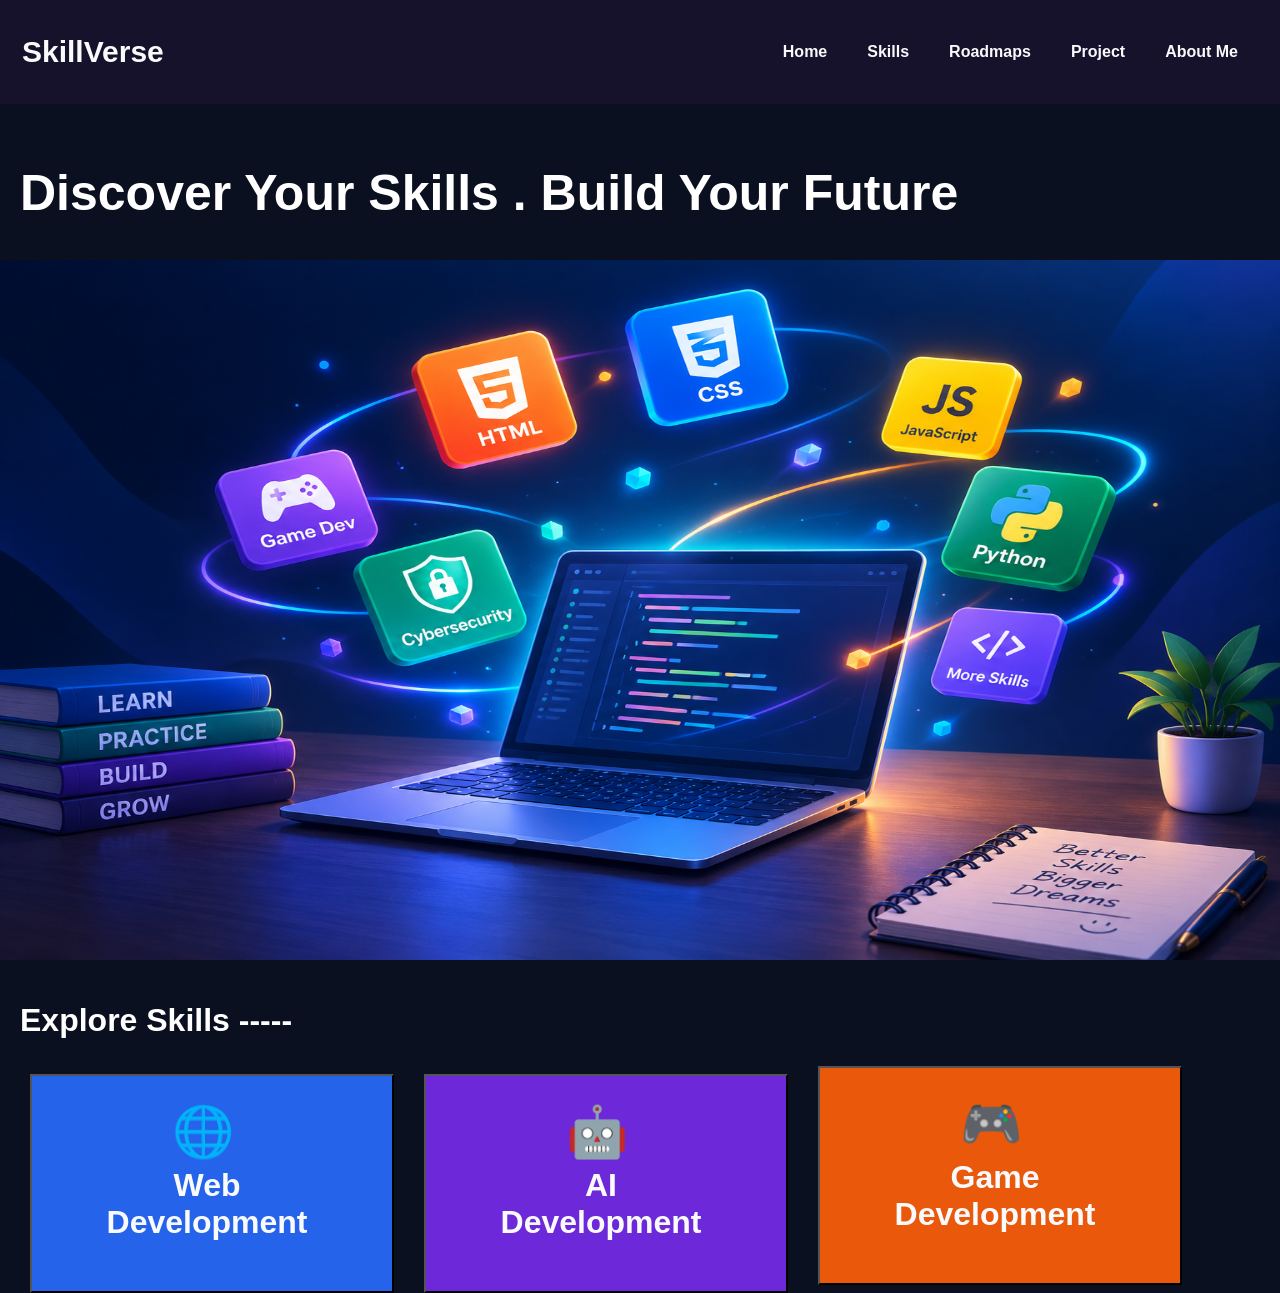
==== index.html @ 07067501 "Add all" ====
<!DOCTYPE html>
<html lang="en">
<head>
    <meta charset="UTF-8">
    <meta name="viewport" content="width=device-width, initial-scale=1.0">
    <title>SkillVerse</title>
    <link rel="stylesheet" href="style.css">
</head>
<body>
    <nav>
        <div class="logo">SkillVerse</div>
        
    <ul class="navlinks">
        <li><a >Home</a></li>
        <li><a href="Skills.html">Skills</a></li>
        
        <li><a>Roadmaps</a></li>
        <li><a>Project</a></li>
        <li><a>About Me</a></li>
    </ul>
    
    </nav>
    <h1 class="heading">Discover Your Skills . Build Your Future</h1>
    <br>
    
    <img src="Skills.png" height="700px" width="100%">
    <br>
    <br>
    <h1>Explore Skills -----</h1>
    <div class="skills-container">
     <a href="Web Development.html"><button class="web-dev-b"><div class="web-dev" >
        <h1 class="card-syb">🌐</h1>
        <h2 class="card-txt">Web Development</h2>
    </div></button></a>
    <button class="ai-dev-b"><div class="ai-dev" >
        <h1 class="card-syb">🤖</h1>
        <h2 class="card-txt">AI Development</h2>
    </div>
    <button class="game-dev-b"><div class="game-dev">
           <h1 class="card-syb">🎮</h1>
           <h2 class="card-txt">Game Development</h2>   
    </div>

    </button>
    </div>
</button>
    

    
</body>
</html>
---- style.css ----
*{
    padding: 0;
    margin: 0;
}


body{
background-color: #0B1020;
    color:white;
    font-family:'Lucida Sans', 'Lucida Sans Regular', 'Lucida Grande', 'Lucida Sans Unicode', Geneva, Verdana, sans-serif;
}
br{
    padding: 20px;
}

.heading{
    
    font-size: 50px;
    font-family: 'Lucida Sans', 'Lucida Sans Regular', 'Lucida Grande', 'Lucida Sans Unicode', Geneva, Verdana, sans-serif;
    margin-top: 40px;
    padding: 20px;
    
}
h1{
    padding: 20px;
}
nav{


    background-color: #17122B;
    overflow: hidden;
}

.logo {
    font-family: 'Lucida Sans', 'Lucida Sans Regular', 'Lucida Grande', 'Lucida Sans Unicode', Geneva, Verdana, sans-serif;
    float: left;
    color: #F8FAFC;
    font-size: 30px;
    font-weight: bold;
    padding: 35px 22px;
}

.navlinks {
    float: right;
    list-style: none;

}
a{
    text-decoration: none;
}
.navlinks ul li a{
    margin-right: 50%;
}
ul{
    padding:15px 22px ;
}

.navlinks li {
    float: left;
}


.navlinks li a {
    font-family: 'Lucida Sans', 'Lucida Sans Regular', 'Lucida Grande', 'Lucida Sans Unicode', Geneva, Verdana, sans-serif;
    display: block;
    color: #F8FAFC;
    padding: 28px 20px;
    font-weight: bold;
    font-size: 16px;
}



.navlinks li a:hover {
    background-color: #8B5CF6;
}
.web-dev{
    display: flex;
    position: relative;
    font-family: 'Lucida Sans', 'Lucida Sans Regular', 'Lucida Grande', 'Lucida Sans Unicode', Geneva, Verdana, sans-serif;
    background-color: #2563EB;
    width: 150px;
    margin-top: 35px;
    margin-left: 30px;
    padding: 50px;
    transition: transform 0.3s ease, box-shadow 0.3s ease;
    flex: 2;
}
.web-dev-b{
    text-decoration: none;
    background-color:#2563EB ;
    display: flex;
     margin-top: 15px;
    margin-left: 30px;
    padding: 40px;
    transition: transform 0.3s ease, box-shadow 0.3s ease;


}



.card-txt{
    font-size: xx-large;
    position: absolute;
    right:40px;
    bottom: 10px;
    color: #F8FAFC;
         
}
.card-syb{
    position: absolute;
    bottom: 70px;
    font-size: 50px;

}
.ai-dev{
     
    position: relative;
    font-family: 'Lucida Sans', 'Lucida Sans Regular', 'Lucida Grande', 'Lucida Sans Unicode', Geneva, Verdana, sans-serif;
    background-color: #6D28D9;
    width: 150px;
    margin-top: 35px;
    margin-left: 30px;
    padding: 50px;
     transition: transform 0.3s ease, box-shadow 0.3s ease;
     flex: 2;

    
    

}
 
.ai-dev-b{
     text-decoration: none;
    background-color:#6D28D9 ;

     margin-top: 15px;
    margin-left: 30px;
    padding: 40px;
     transition: transform 0.3s ease, box-shadow 0.3s ease;
    
}  
.web-dev-b:hover, .web-dev:hover{
    
 transform: translateY(-8px);
    
}
.ai-dev:hover,.ai-dev-b:hover{
 transform: translateY(-8px);
   
}
.game-dev{
 position: relative;
    font-family: 'Lucida Sans', 'Lucida Sans Regular', 'Lucida Grande', 'Lucida Sans Unicode', Geneva, Verdana, sans-serif;
    background-color: #EA580C;
    width: 150px;
    margin-top: 35px;
    margin-left: 30px;
    padding: 50px;
     transition: transform 0.3s ease, box-shadow 0.3s ease;
  flex: 2;
}
.game-dev-b{
      text-decoration: none;
    background-color:#EA580C ;

     margin-top: 15px;
    margin-left: 30px;
    padding: 40px;
     transition: transform 0.3s ease, box-shadow 0.3s ease;
}
.game-dev:hover,.game-dev-b{
    transform: translateY(-8px);
  

}

.skills-container{
    display: flex;
}
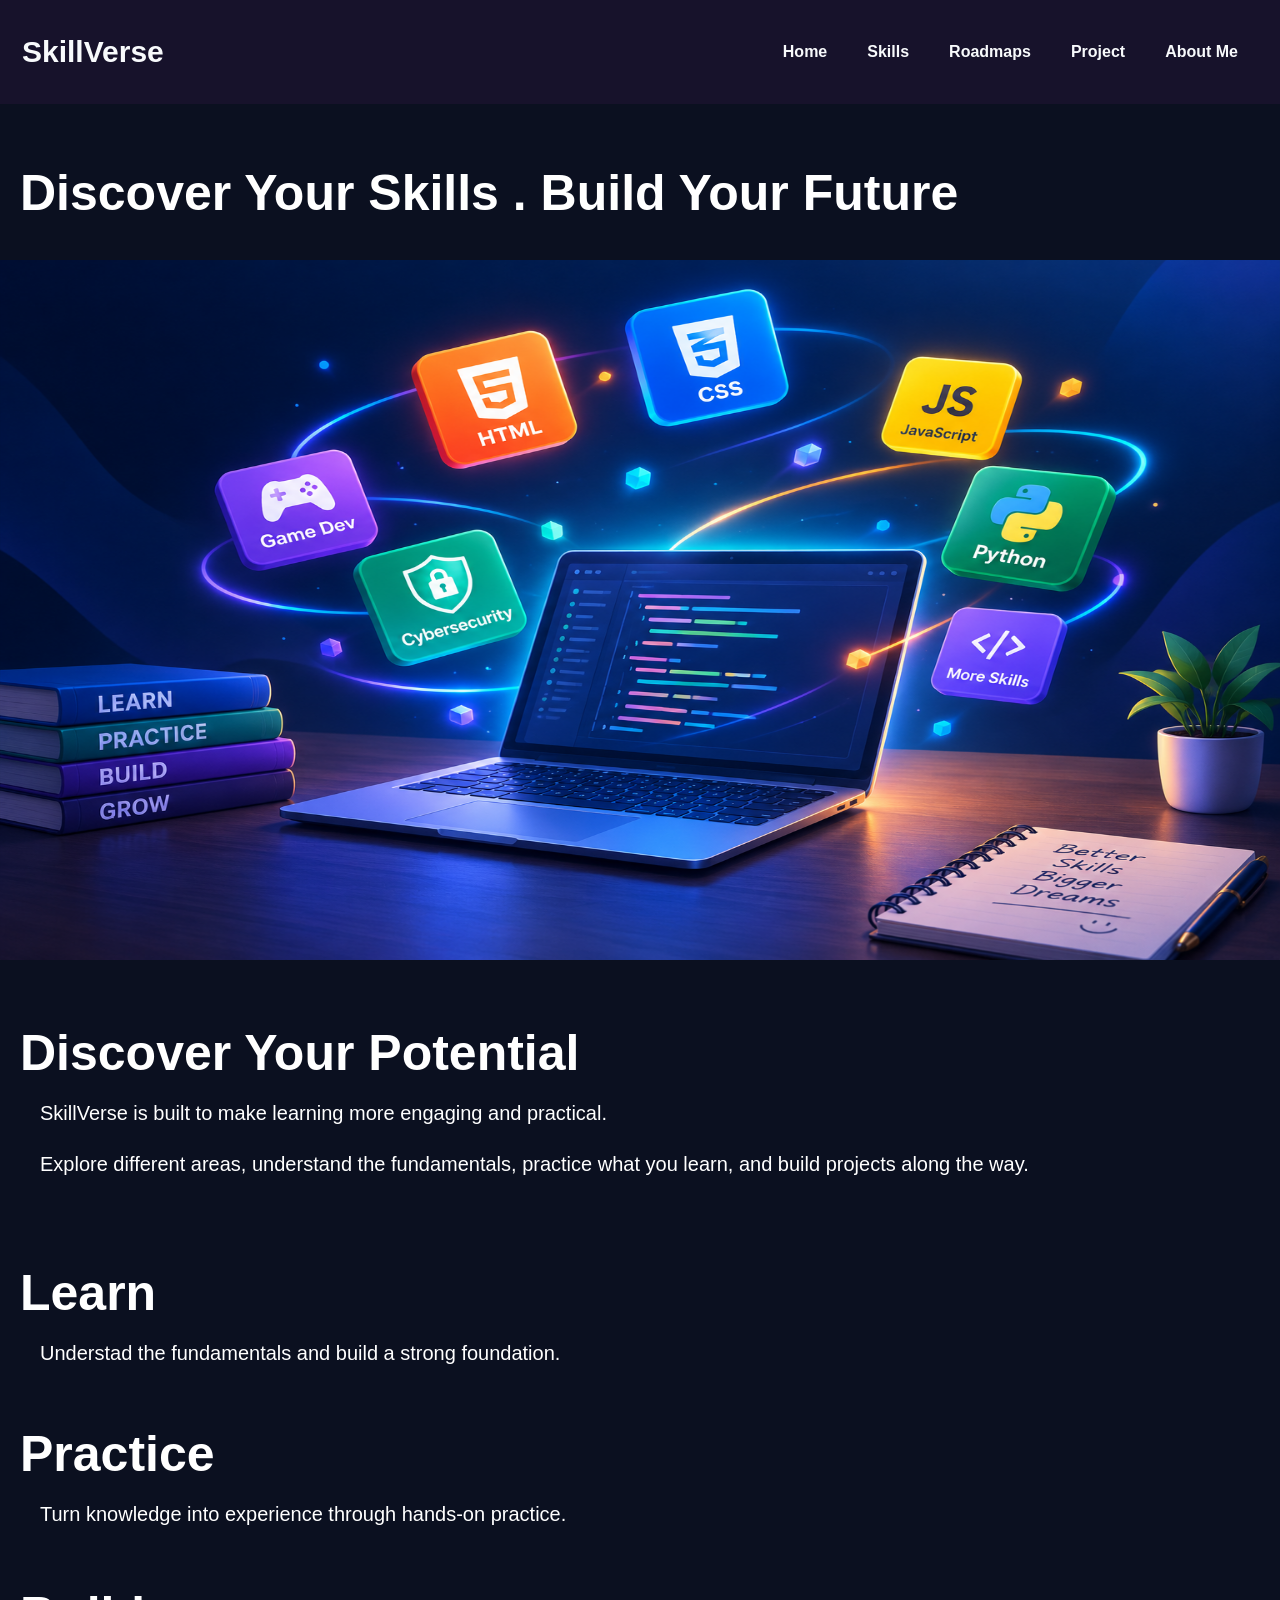
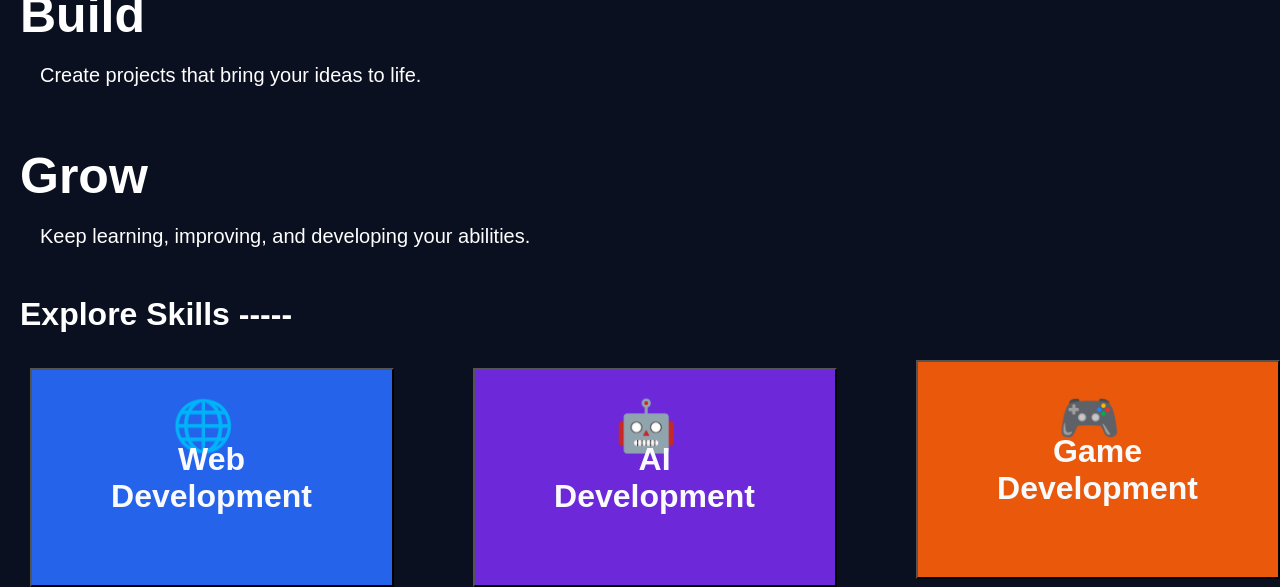
==== commit 1548ebfb: "update" ====
--- a/index.html
+++ b/index.html
@@ -12,7 +12,7 @@
         
     <ul class="navlinks">
         <li><a >Home</a></li>
-        <li><a href="Skills.html">Skills</a></li>
+        <li><a>Skills</a></li>
         
         <li><a>Roadmaps</a></li>
         <li><a>Project</a></li>
@@ -25,12 +25,25 @@
     
     <img src="Skills.png" height="700px" width="100%">
     <br>
+    <h1 class="heading">Discover Your Potential</h1>
+    <p>SkillVerse is built to make learning more engaging and practical.</p><br>
+    <p>Explore different areas, understand the fundamentals, practice what you learn, and build projects along the way.</p><br>
+    <h1 class="heading">Learn </h1>
+    <p>Understad the fundamentals and build a strong foundation.</p>
+    <h1 class="heading">Practice</h1>
+    <p>Turn knowledge into experience through hands-on practice.</p>
+    <h1 class="heading">Build</h1>
+    <p>Create projects that bring your ideas to life.</p>
+    <h1 class="heading">Grow</h1>
+    <p>Keep learning, improving, and developing your abilities.</p>
+
     <br>
     <h1>Explore Skills -----</h1>
     <div class="skills-container">
      <a href="Web Development.html"><button class="web-dev-b"><div class="web-dev" >
         <h1 class="card-syb">🌐</h1>
         <h2 class="card-txt">Web Development</h2>
+
     </div></button></a>
     <button class="ai-dev-b"><div class="ai-dev" >
         <h1 class="card-syb">🤖</h1>
--- a/style.css
+++ b/style.css
@@ -11,6 +11,18 @@
 }
 br{
     padding: 20px;
+}
+h2{
+   margin-left: 20px; 
+   margin-bottom: 20px;
+   font-family: 'Lucida Sans', 'Lucida Sans Regular', 'Lucida Grande', 'Lucida Sans Unicode', Geneva, Verdana, sans-serif;
+   font-size: 30px;
+}
+p{
+    margin-left: 40px;
+    margin-bottom: 10px;
+    font-family: 'Lucida Sans', 'Lucida Sans Regular', 'Lucida Grande', 'Lucida Sans Unicode', Geneva, Verdana, sans-serif;
+    font-size: 20px;
 }
 
 .heading{
@@ -178,4 +190,68 @@
 
 .skills-container{
     display: flex;
+    justify-content: space-between;
+}
+.arrow-mark{
+    margin-top: 60px;
+    font-size: 35px;
+
+}
+.HTML-card{
+    background-color: #E8F1FF;
+    color: #0F172A;
+    margin-left: 20px;
+    padding: 50px;
+    font-family: 'Lucida Sans', 'Lucida Sans Regular', 'Lucida Grande', 'Lucida Sans Unicode', Geneva, Verdana, sans-serif;
+     transition: transform 0.3s ease, box-shadow 0.3s ease;
+}
+.HTML-card:hover{
+    transform: translateY(-8px);
+}
+.CSS-card{
+    background-color: #F3E8FF;
+    color: #581C87;
+     margin-left: 20px;
+    padding: 50px;
+    font-family: 'Lucida Sans', 'Lucida Sans Regular', 'Lucida Grande', 'Lucida Sans Unicode', Geneva, Verdana, sans-serif;
+     transition: transform 0.3s ease, box-shadow 0.3s ease;
+}
+.CSS-card:hover{
+    transform: translateY(-8px);
+}
+.js-card{
+    background-color: #FEF9C3;
+    color: #854D0E;
+    margin-left: 20px;
+    margin-right: 20px;
+    padding: 50px;
+    font-family: 'Lucida Sans', 'Lucida Sans Regular', 'Lucida Grande', 'Lucida Sans Unicode', Geneva, Verdana, sans-serif;
+     transition: transform 0.3s ease, box-shadow 0.3s ease;
+}
+.js-card:hover{
+     transform: translateY(-8px);
+}
+.responsive-d-card{
+    background-color: #ECFDF5;
+    color: #065F46;
+    margin-left: 20px;
+    padding: 40px;
+    font-family: 'Lucida Sans', 'Lucida Sans Regular', 'Lucida Grande', 'Lucida Sans Unicode', Geneva, Verdana, sans-serif;
+     transition: transform 0.3s ease, box-shadow 0.3s ease;
+}
+.responsive-d-card:hover{
+    transform: translateY(-8px);
+}
+.deploy-card{
+    background-color:#FFF7ED ;
+    color: #9A3412;
+    margin-left: 20px;
+    margin-right: 20px;
+    padding: 40px;
+    font-family: 'Lucida Sans', 'Lucida Sans Regular', 'Lucida Grande', 'Lucida Sans Unicode', Geneva, Verdana, sans-serif;
+     transition: transform 0.3s ease, box-shadow 0.3s ease;
+
+}
+.deploy-card:hover{
+    transform: translateY(-8px);
 }
